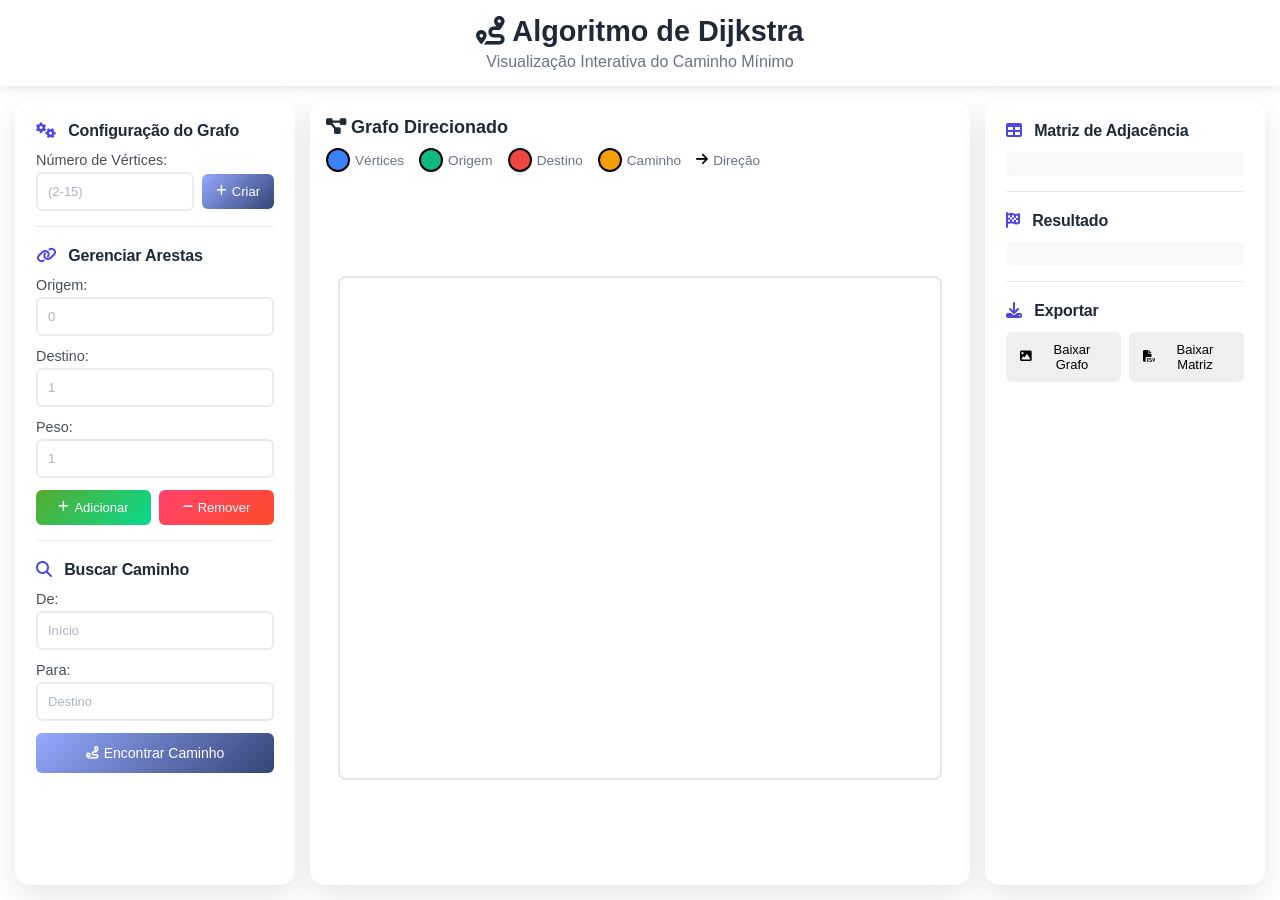
==== templates/index.html @ 7eb48c1a "refactor -- Modelagem do Layout" ====
<!DOCTYPE html>
<html lang="pt-BR">
<head>
    <meta charset="UTF-8">
    <meta name="viewport" content="width=device-width, initial-scale=1.0">
    <title>Algoritmo de Dijkstra - Visualização Interativa</title>
    <link rel="stylesheet" href="../static/styles.css">
    <link rel="stylesheet" href="https://cdnjs.cloudflare.com/ajax/libs/font-awesome/6.4.0/css/all.min.css">

</head>
<body>
    <div class="container">
        <!-- Header -->
        <header class="header">
            <h1><i class="fas fa-route"></i> Algoritmo de Dijkstra</h1>
            <p>Visualização Interativa do Caminho Mínimo</p>
        </header>

        <main class="main-content">
            <!-- Painel de Controle -->
            <aside class="control-panel">
                
                <!-- Configurações do Grafo -->
                <section class="panel-section">
                    <h3><i class="fas fa-cogs"></i> Configuração do Grafo</h3>
                    <div class="input-group">
                        <label for="vertices">Número de Vértices:</label>
                        <div class="input-row">
                            <input type="number" id="vertices" min="2" max="25" placeholder="(2-15)">
                            <button id="createGraph" class="btn btn-primary">
                                <i class="fas fa-plus"></i> Criar
                            </button>
                        </div>
                    </div>
                </section>

                <!-- Controle das Arestas -->
                <section class="panel-section">
                    <h3><i class="fas fa-link"></i> Gerenciar Arestas</h3>
                    <div class="input-group">
                        <label for="origem">Origem:</label>
                        <input type="number" id="origem" min="0" placeholder="0">
                    </div>
                    <div class="input-group">
                        <label for="destino">Destino:</label>
                        <input type="number" id="destino" min="0" placeholder="1">
                    </div>
                    <div class="input-group">
                        <label for="peso">Peso:</label>
                        <input type="number" id="peso" min="1" placeholder="1">
                    </div>
                    <div class="button-group">
                        <button id="addEdge" class="btn btn-success">
                            <i class="fas fa-plus"></i> Adicionar
                        </button>
                        <button id="removeEdge" class="btn btn-danger">
                            <i class="fas fa-minus"></i> Remover
                        </button>
                    </div>
                </section>

                <!-- Buscar Caminho -->
                <section class="panel-section">
                    <h3><i class="fas fa-search"></i> Buscar Caminho</h3>
                    <div class="input-group">
                        <label for="origemBusca">De:</label>
                        <input type="number" id="origemBusca" min="0" placeholder="Início">
                    </div>
                    <div class="input-group">
                        <label for="destinoBusca">Para:</label>
                        <input type="number" id="destinoBusca" min="0" placeholder="Destino">
                    </div>
                    <button id="findPath" class="btn btn-primary btn-large">
                        <i class="fas fa-route"></i> Encontrar Caminho
                    </button>
                </section>
            </aside>


            <!-- Visualização do Grafo -->
            <section class="visualization-area">
                <div class="viz-header">
                    <h3><i class="fas fa-project-diagram"></i> Grafo Direcionado</h3>
                    <div class="legend">
                        <span class="legend-item">
                            <span class="legend-color vertex-normal"></span> Vértices
                        </span>
                        <span class="legend-item">
                            <span class="legend-color vertex-origin"></span> Origem
                        </span>
                        <span class="legend-item">
                            <span class="legend-color vertex-destination"></span> Destino
                        </span>
                        <span class="legend-item">
                            <span class="legend-color edge-path"></span> Caminho
                        </span>
                        <span class="legend-item">
                            <i class="fas fa-arrow-right legend-arrow"></i> Direção
                        </span>
                    </div>
                </div>
                <div class="canvas-container">
                    <canvas id="graphCanvas" width="600" height="500"></canvas>
                </div>
            </section>


            <!-- Painel dos Resultados -->
            <aside class="results-panel">
                <!-- Desenho da Matriz -->
                <section class="panel-section">
                    <h3><i class="fas fa-table"></i> Matriz de Adjacência</h3>
                    <div id="adjacencyMatrix" class="matrix-container"></div>
                </section>

                <!-- Resultado -->
                <section class="panel-section">
                    <h3><i class="fas fa-flag-checkered"></i> Resultado</h3>
                    <div id="results" class="results-container"></div>
                </section>

                <!-- Baixar Grafo ou Matriz -->
                <section class="panel-section">
                    <h3><i class="fas fa-download"></i> Exportar</h3>
                    <div class="button-group">
                        <button id="downloadGraph" class="btn btn-secondary">
                            <i class="fas fa-image"></i> Baixar Grafo
                        </button>
                        <button id="downloadMatrix" class="btn btn-secondary">
                            <i class="fas fa-file-csv"></i> Baixar Matriz
                        </button>
                    </div>
                </section>
            </aside>
        </main>
    </div>
</body>
</html>
---- static/styles.css ----
* {
    margin: 0;
    padding: 0;
    box-sizing: border-box;
    font-family: Arial, sans-serif;
}

/* Layout principal fixo na tela */
body, html {
    height: 100vh;
    overflow: hidden;
}

.container {
    height: 100vh;
    display: flex;
    flex-direction: column;
}

.header {
    text-align: center;
    padding: 15px;
    background: rgba(255, 255, 255, 0.95);
    box-shadow: 0 2px 10px rgba(0, 0, 0, 0.1);
    flex-shrink: 0;
}

.header h1 {
    font-size: 1.8rem;
    margin-bottom: 5px;
    color: #1f2937;
}

.header p {
    font-size: 1rem;
    color: #6b7280;
}

.main-content {
    display: flex;
    flex: 1;
    padding: 15px;
    gap: 15px;
    min-height: 0;
}

/* Layout dos painéis com larguras fixas */
.control-panel {
    width: 280px;
    background: rgba(255, 255, 255, 0.95);
    border-radius: 15px;
    padding: 20px;
    box-shadow: 0 10px 30px rgba(0, 0, 0, 0.1);
    border: 1px solid rgba(255, 255, 255, 0.2);
    flex-shrink: 0;
    overflow-y: auto;
    max-height: 100%;
}

.results-panel {
    width: 280px;
    background: rgba(255, 255, 255, 0.95);
    border-radius: 15px;
    padding: 20px;
    box-shadow: 0 10px 30px rgba(0, 0, 0, 0.1);
    border: 1px solid rgba(255, 255, 255, 0.2);
    flex-shrink: 0;
    display: flex;
    flex-direction: column;
    overflow-y: auto;
    max-height: 100%;
}

/* Área de visualização responsiva */
.visualization-area {
    flex: 1;
    background: rgba(255, 255, 255, 0.95);
    border-radius: 15px;
    padding: 15px;
    box-shadow: 0 10px 30px rgba(0, 0, 0, 0.1);
    border: 1px solid rgba(255, 255, 255, 0.2);
    display: flex;
    flex-direction: column;
    min-width: 0;
    min-height: 0;
}

.viz-header {
    margin-bottom: 15px;
    flex-shrink: 0;
}

.viz-header h3 {
    color: #1f2937;
    font-size: 1.125rem;
    margin-bottom: 10px;
}

.legend {
    display: flex;
    flex-wrap: wrap;
    gap: 15px;
    font-size: 0.85rem;
}

.legend-item {
    display: flex;
    align-items: center;
    gap: 5px;
    color: #6b7280;
}

.legend-color {
    width: 24px;
    height: 24px;
    border-radius: 50%;
    display: inline-block;
    border: 2px solid #000000;
}

.vertex-normal { background-color: #3b82f6;}
.vertex-origin { background-color: #10b981; }
.vertex-destination { background-color: #ef4444; }
.edge-path { background-color: #f59e0b; }

.legend-arrow {
    color: #000000;
}

.canvas-container {
    flex: 1;
    display: flex;
    justify-content: center;
    align-items: center;
    min-height: 0;
}

#graphCanvas {
    max-width: 100%;
    max-height: 100%;
    border: 2px solid #e5e7eb;
    border-radius: 8px;
    background: white;
}

/* Painéis de seção compactos */
.panel-section {
    margin-bottom: 20px;
    padding-bottom: 15px;
    border-bottom: 1px solid rgba(229, 231, 235, 0.8);
}

.panel-section:last-child {
    border-bottom: none;
    margin-bottom: 0;
}

.panel-section h3 {
    color: #1f2937;
    margin-bottom: 12px;
    font-size: 1rem;
    font-weight: 700;
    letter-spacing: -0.01em;
}

.panel-section h3 i {
    margin-right: 8px;
    color: #4f46e5;
    font-size: 1em;
}

.input-group {
    margin-bottom: 12px;
}

.input-group:last-child {
    margin-bottom: 0;
}

.input-group label {
    display: block;
    margin-bottom: 4px;
    font-weight: 500;
    color: #495057;
    font-size: 0.9rem;
}

.input-row {
    display: flex;
    gap: 8px;
    align-items: center;
}

.panel-section input {
    width: 100%;
    padding: 10px;
    border: 2px solid #e9ecef;
    border-radius: 6px;
    font-size: 13px;
    transition: all 0.3s ease;
    background: white;
}

.panel-section input:focus {
    outline: none;
    border-color: #667eea;
    box-shadow: 0 0 0 3px rgba(102, 126, 234, 0.1);
}

.panel-section input::placeholder {
    color: #adb5bd;
}

.button-group {
    display: flex;
    gap: 8px;
    margin-top: 12px;
}

.btn {
    padding: 10px 14px;
    border: none;
    border-radius: 6px;
    cursor: pointer;
    font-size: 13px;
    font-weight: 500;
    display: flex;
    align-items: center;
    gap: 5px;
    transition: all 0.3s ease;
    text-decoration: none;
    flex: 1;
    justify-content: center;
}

.btn i {
    font-size: 0.9em;
}

.btn-primary {
    width: 100%;
    background: linear-gradient(135deg, #95a9ff 0%, #13265fdb 100%);
    color: white;
}

.btn-primary:hover {
    transform: translateY(-1px);
    box-shadow: 0 4px 12px rgba(102, 126, 234, 0.3);
}

.btn-success {
    background: linear-gradient(135deg, #56ab2f 0%, #08d98d 100%);
    color: white;
}

.btn-success:hover {
    transform: translateY(-1px);
    box-shadow: 0 4px 12px rgba(86, 171, 47, 0.3);
}

.btn-danger {
    background: linear-gradient(135deg, #ff416c 0%, #ff4b2b 100%);
    color: white;
}

.btn-danger:hover {
    transform: translateY(-1px);
    box-shadow: 0 4px 12px rgba(255, 65, 108, 0.3);
}

.btn-large {
    padding: 12px 16px;
    font-size: 14px;
    width: 100%;
}

/* Containers de resultado */
.matrix-container,
.results-container {
    background: #f8f9fa;
    border-radius: 6px;
    padding: 12px;
    font-size: 0.85rem;
    max-height: 200px;
    overflow-y: auto;
}

/* Media queries para responsividade */
@media (max-width: 1200px) {
    .control-panel,
    .results-panel {
        width: 250px;
    }

    .main-content {
        gap: 10px;
        padding: 10px;
    }
}

@media (max-width: 992px) {
    .main-content {
        flex-direction: column;
        overflow-y: auto;
    }

    .control-panel,
    .results-panel,
    .visualization-area {
        width: 100%;
        flex-shrink: 0;
    }

    body, html {
        overflow-y: auto;
    }

    .container {
        min-height: 100vh;
        height: auto;
    }
}
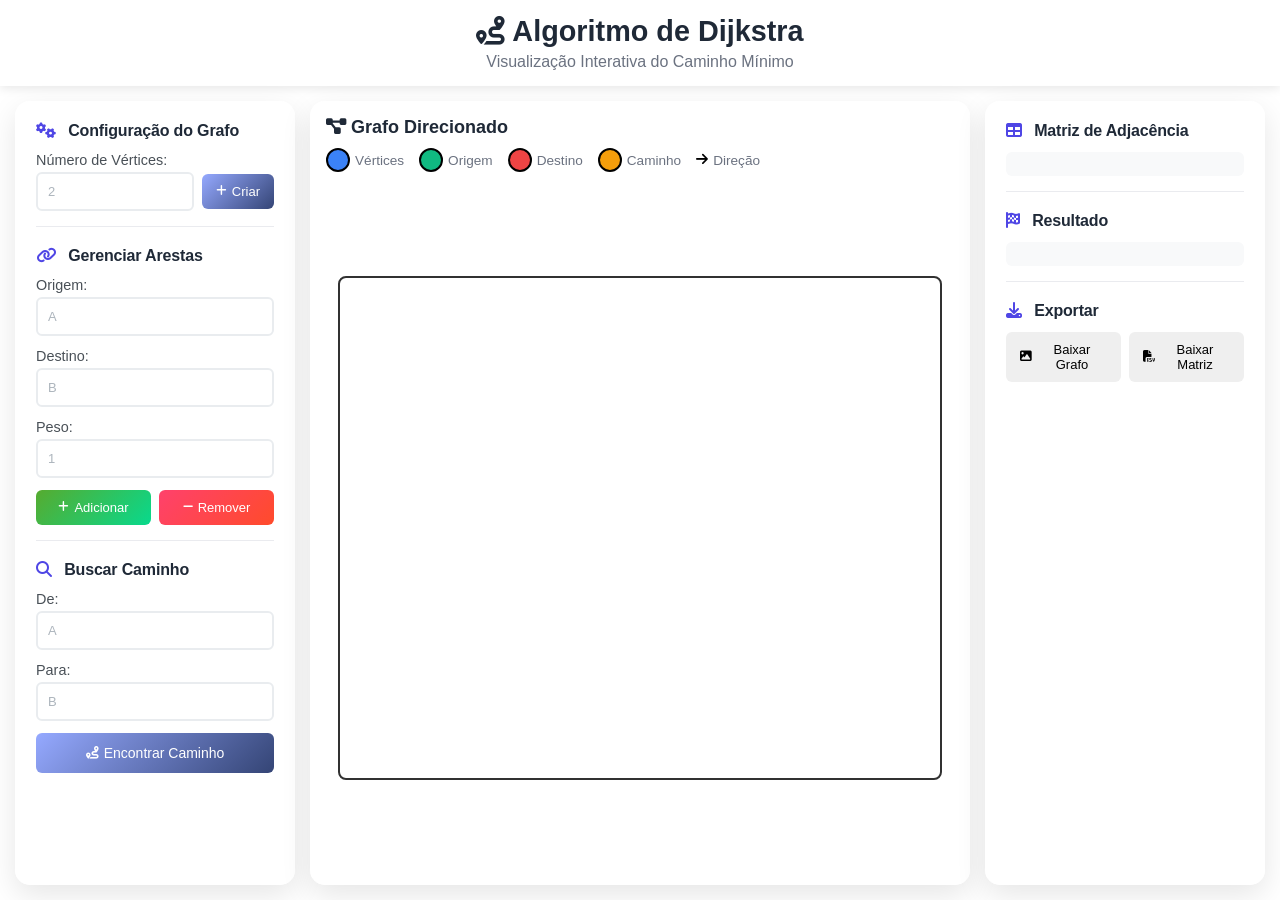
==== commit 0935567c: "refactor -- arquivos nos locais corretos" ====
--- a/templates/index.html
+++ b/templates/index.html
@@ -6,7 +6,6 @@
     <title>Algoritmo de Dijkstra - Visualização Interativa</title>
     <link rel="stylesheet" href="../static/styles.css">
     <link rel="stylesheet" href="https://cdnjs.cloudflare.com/ajax/libs/font-awesome/6.4.0/css/all.min.css">
-
 </head>
 <body>
     <div class="container">
@@ -26,7 +25,7 @@
                     <div class="input-group">
                         <label for="vertices">Número de Vértices:</label>
                         <div class="input-row">
-                            <input type="number" id="vertices" min="2" max="25" placeholder="(2-15)">
+                            <input type="number" id="vertices" min="2" max="26" placeholder="2">
                             <button id="createGraph" class="btn btn-primary">
                                 <i class="fas fa-plus"></i> Criar
                             </button>
@@ -39,11 +38,11 @@
                     <h3><i class="fas fa-link"></i> Gerenciar Arestas</h3>
                     <div class="input-group">
                         <label for="origem">Origem:</label>
-                        <input type="number" id="origem" min="0" placeholder="0">
+                        <input type="text" id="origem" maxlength="1" placeholder="A">
                     </div>
                     <div class="input-group">
                         <label for="destino">Destino:</label>
-                        <input type="number" id="destino" min="0" placeholder="1">
+                        <input type="text" id="destino" maxlength="1" placeholder="B">
                     </div>
                     <div class="input-group">
                         <label for="peso">Peso:</label>
@@ -64,18 +63,17 @@
                     <h3><i class="fas fa-search"></i> Buscar Caminho</h3>
                     <div class="input-group">
                         <label for="origemBusca">De:</label>
-                        <input type="number" id="origemBusca" min="0" placeholder="Início">
+                        <input type="text" id="origemBusca" maxlength="1" placeholder="A">
                     </div>
                     <div class="input-group">
                         <label for="destinoBusca">Para:</label>
-                        <input type="number" id="destinoBusca" min="0" placeholder="Destino">
+                        <input type="text" id="destinoBusca" maxlength="1" placeholder="B">
                     </div>
                     <button id="findPath" class="btn btn-primary btn-large">
                         <i class="fas fa-route"></i> Encontrar Caminho
                     </button>
                 </section>
             </aside>
-
 
             <!-- Visualização do Grafo -->
             <section class="visualization-area">
@@ -103,7 +101,6 @@
                     <canvas id="graphCanvas" width="600" height="500"></canvas>
                 </div>
             </section>
-
 
             <!-- Painel dos Resultados -->
             <aside class="results-panel">
@@ -134,5 +131,8 @@
             </aside>
         </main>
     </div>
+
+    <!-- script -->
+    <script src="../static/script.js"></script>
 </body>
-</html>+</html>
--- a/static/styles.css
+++ b/static/styles.css
@@ -138,7 +138,7 @@
 #graphCanvas {
     max-width: 100%;
     max-height: 100%;
-    border: 2px solid #e5e7eb;
+    border: 2px solid #313131;
     border-radius: 8px;
     background: white;
 }
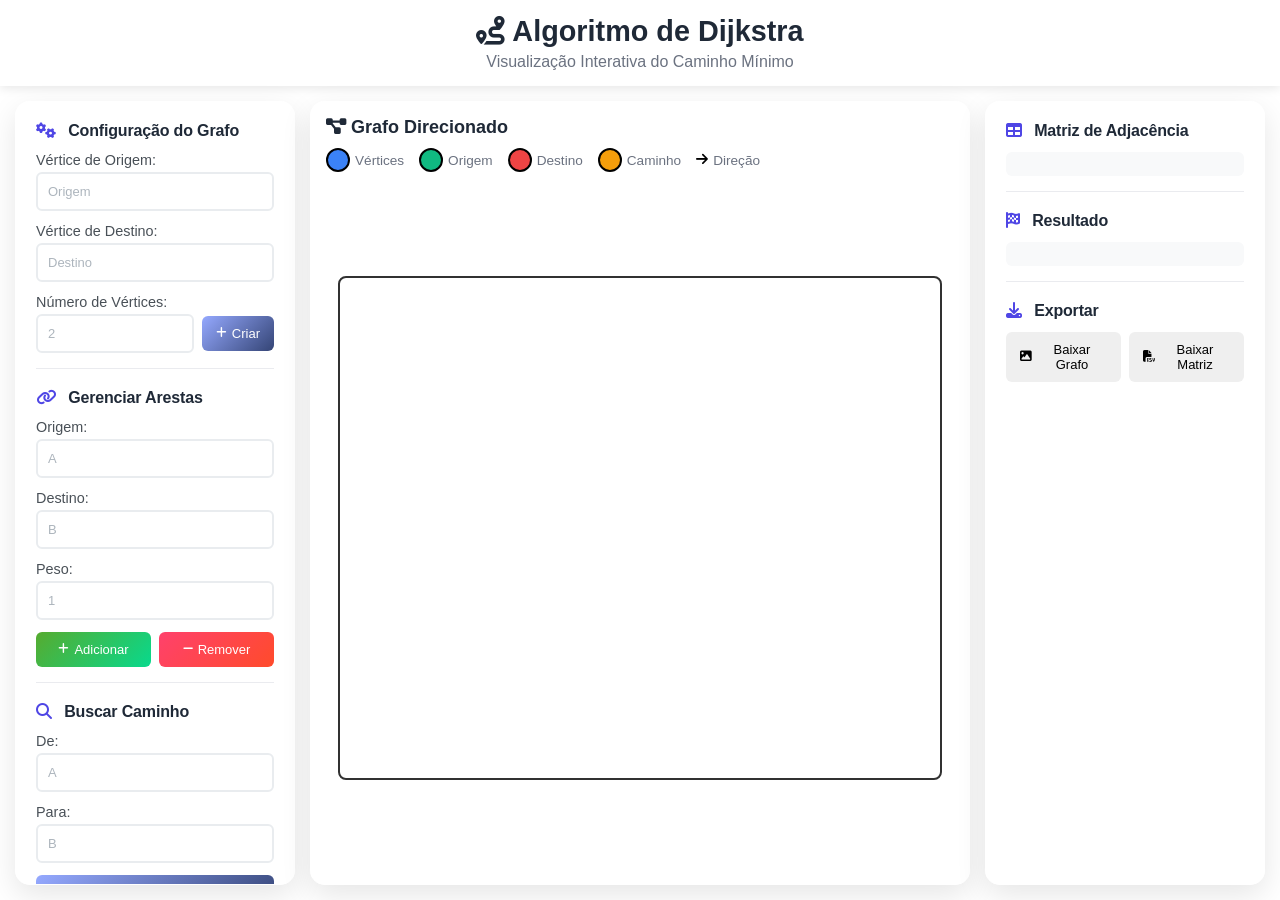
==== commit 9cd85a4c: "mensagem" ====
--- a/templates/index.html
+++ b/templates/index.html
@@ -23,6 +23,18 @@
                 <section class="panel-section">
                     <h3><i class="fas fa-cogs"></i> Configuração do Grafo</h3>
                     <div class="input-group">
+                        <!-- Trecho A -->
+                    <div class="input-group">
+                         <label for="origem">Vértice de Origem:</label>
+                             <input type="number" id="origem" min="1" placeholder="Origem">
+                    </div>
+
+                        <!-- Trecho B -->
+                    <div class="input-group">
+                          <label for="destino">Vértice de Destino:</label>
+                              <input type="number" id="destino" min="1" placeholder="Destino">
+                    </div>
+
                         <label for="vertices">Número de Vértices:</label>
                         <div class="input-row">
                             <input type="number" id="vertices" min="2" max="26" placeholder="2">
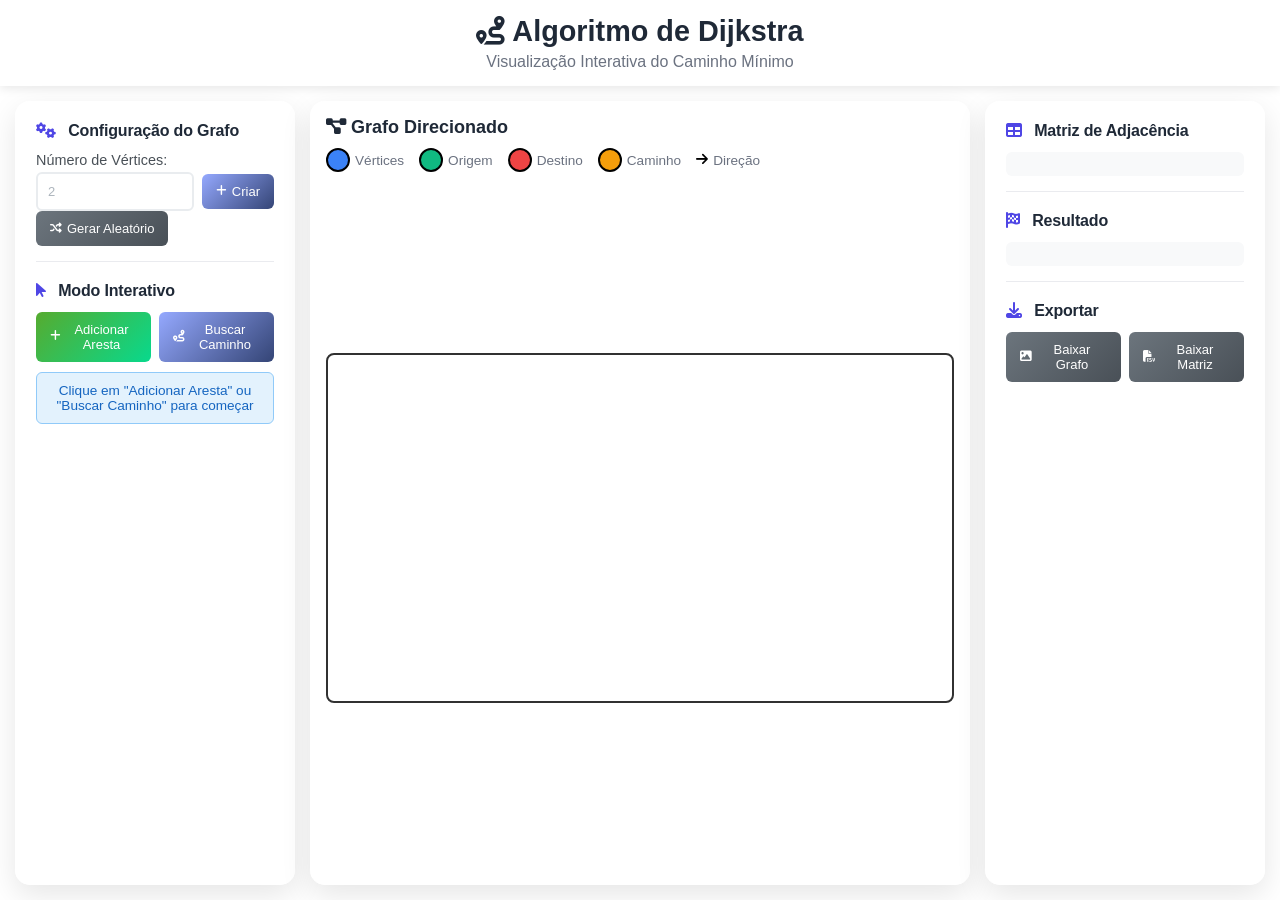
==== commit b4493eac: "feature -- Implementação do Backend" ====
--- a/templates/index.html
+++ b/templates/index.html
@@ -18,23 +18,11 @@
         <main class="main-content">
             <!-- Painel de Controle -->
             <aside class="control-panel">
-                
+
                 <!-- Configurações do Grafo -->
                 <section class="panel-section">
                     <h3><i class="fas fa-cogs"></i> Configuração do Grafo</h3>
                     <div class="input-group">
-                        <!-- Trecho A -->
-                    <div class="input-group">
-                         <label for="origem">Vértice de Origem:</label>
-                             <input type="number" id="origem" min="1" placeholder="Origem">
-                    </div>
-
-                        <!-- Trecho B -->
-                    <div class="input-group">
-                          <label for="destino">Vértice de Destino:</label>
-                              <input type="number" id="destino" min="1" placeholder="Destino">
-                    </div>
-
                         <label for="vertices">Número de Vértices:</label>
                         <div class="input-row">
                             <input type="number" id="vertices" min="2" max="26" placeholder="2">
@@ -42,48 +30,27 @@
                                 <i class="fas fa-plus"></i> Criar
                             </button>
                         </div>
+                    <!-- Botão para gerar um grafo aleatório -->
+                    <button id="generateRandomGraph" class="btn btn-secondary">
+                        <i class="fas fa-random"></i> Gerar Aleatório
+                    </button>
                     </div>
                 </section>
 
-                <!-- Controle das Arestas -->
+                <!-- Modos Interativos -->
                 <section class="panel-section">
-                    <h3><i class="fas fa-link"></i> Gerenciar Arestas</h3>
-                    <div class="input-group">
-                        <label for="origem">Origem:</label>
-                        <input type="text" id="origem" maxlength="1" placeholder="A">
-                    </div>
-                    <div class="input-group">
-                        <label for="destino">Destino:</label>
-                        <input type="text" id="destino" maxlength="1" placeholder="B">
-                    </div>
-                    <div class="input-group">
-                        <label for="peso">Peso:</label>
-                        <input type="number" id="peso" min="1" placeholder="1">
-                    </div>
+                    <h3><i class="fas fa-mouse-pointer"></i> Modo Interativo</h3>
                     <div class="button-group">
-                        <button id="addEdge" class="btn btn-success">
-                            <i class="fas fa-plus"></i> Adicionar
+                        <button id="toggleAddEdgeMode" class="btn btn-success">
+                            <i class="fas fa-plus"></i> Adicionar Aresta
                         </button>
-                        <button id="removeEdge" class="btn btn-danger">
-                            <i class="fas fa-minus"></i> Remover
+                        <button id="toggleFindPathMode" class="btn btn-primary">
+                            <i class="fas fa-route"></i> Buscar Caminho
                         </button>
                     </div>
-                </section>
-
-                <!-- Buscar Caminho -->
-                <section class="panel-section">
-                    <h3><i class="fas fa-search"></i> Buscar Caminho</h3>
-                    <div class="input-group">
-                        <label for="origemBusca">De:</label>
-                        <input type="text" id="origemBusca" maxlength="1" placeholder="A">
+                    <div id="modeStatus" class="mode-status">
+                        Clique em "Adicionar Aresta" ou "Buscar Caminho" para começar
                     </div>
-                    <div class="input-group">
-                        <label for="destinoBusca">Para:</label>
-                        <input type="text" id="destinoBusca" maxlength="1" placeholder="B">
-                    </div>
-                    <button id="findPath" class="btn btn-primary btn-large">
-                        <i class="fas fa-route"></i> Encontrar Caminho
-                    </button>
                 </section>
             </aside>
 
@@ -110,7 +77,7 @@
                     </div>
                 </div>
                 <div class="canvas-container">
-                    <canvas id="graphCanvas" width="600" height="500"></canvas>
+                    <canvas id="graphCanvas" width="900" height="500"></canvas>
                 </div>
             </section>
 
--- a/static/styles.css
+++ b/static/styles.css
@@ -268,10 +268,52 @@
     box-shadow: 0 4px 12px rgba(255, 65, 108, 0.3);
 }
 
+.btn-secondary {
+    background: linear-gradient(135deg, #6c757d 0%, #495057 100%);
+    color: white;
+}
+
+.btn-secondary:hover {
+    transform: translateY(-1px);
+    box-shadow: 0 4px 12px rgba(108, 117, 125, 0.3);
+}
+
 .btn-large {
     padding: 12px 16px;
     font-size: 14px;
     width: 100%;
+}
+
+.btn.active {
+    transform: scale(0.95);
+    box-shadow: inset 0 2px 4px rgba(0, 0, 0, 0.2);
+}
+
+.mode-status {
+    background: #e3f2fd;
+    border: 1px solid #90caf9;
+    border-radius: 6px;
+    padding: 10px;
+    margin-top: 10px;
+    font-size: 0.85rem;
+    color: #1565c0;
+    text-align: center;
+    transition: all 0.3s ease;
+}
+
+.mode-status.active {
+    background: #fff3e0;
+    border-color: #ffb74d;
+    color: #e65100;
+}
+
+.vertex-hover {
+    cursor: pointer;
+    opacity: 0.8;
+}
+
+.vertex-selected {
+    box-shadow: 0 0 10px rgba(255, 193, 7, 0.8);
 }
 
 /* Containers de resultado */
@@ -285,6 +327,88 @@
     overflow-y: auto;
 }
 
+.result-item {
+    background: white;
+    border-radius: 6px;
+    padding: 12px;
+    box-shadow: 0 2px 4px rgba(0, 0, 0, 0.1);
+}
+
+.result-item p {
+    margin-bottom: 8px;
+}
+
+.result-item p:last-child {
+    margin-bottom: 0;
+}
+
+.vertex-label {
+    background: #3b82f6;
+    color: white;
+    padding: 2px 6px;
+    border-radius: 4px;
+    font-weight: bold;
+    font-size: 0.9em;
+}
+
+.distance-value {
+    background: #10b981;
+    color: white;
+    padding: 2px 8px;
+    border-radius: 4px;
+    font-weight: bold;
+}
+
+.path-display {
+    background: #fef3c7;
+    border: 1px solid #fbbf24;
+    border-radius: 4px;
+    padding: 8px;
+    margin: 4px 0;
+    font-family: monospace;
+    font-weight: bold;
+    color: #92400e;
+    text-align: center;
+}
+
+/* Estilos para a matriz de adjacência */
+.matrix-container table {
+    width: 100%;
+    border-collapse: collapse;
+    font-size: 0.8rem;
+}
+
+.matrix-container th,
+.matrix-container td {
+    padding: 4px 6px;
+    text-align: center;
+    border: 1px solid #dee2e6;
+}
+
+.matrix-container th {
+    background-color: #e9ecef;
+    font-weight: bold;
+}
+
+.matrix-container td {
+    background-color: white;
+}
+
+.matrix-container td:not(:first-child) {
+    font-family: monospace;
+}
+
+.matrix-container .cell-edge {
+    background-color: #dbeafe !important;
+    color: #1d4ed8;
+    font-weight: bold;
+}
+
+.matrix-container .cell-empty {
+    background-color: #f9fafb !important;
+    color: #9ca3af;
+}
+
 /* Media queries para responsividade */
 @media (max-width: 1200px) {
     .control-panel,
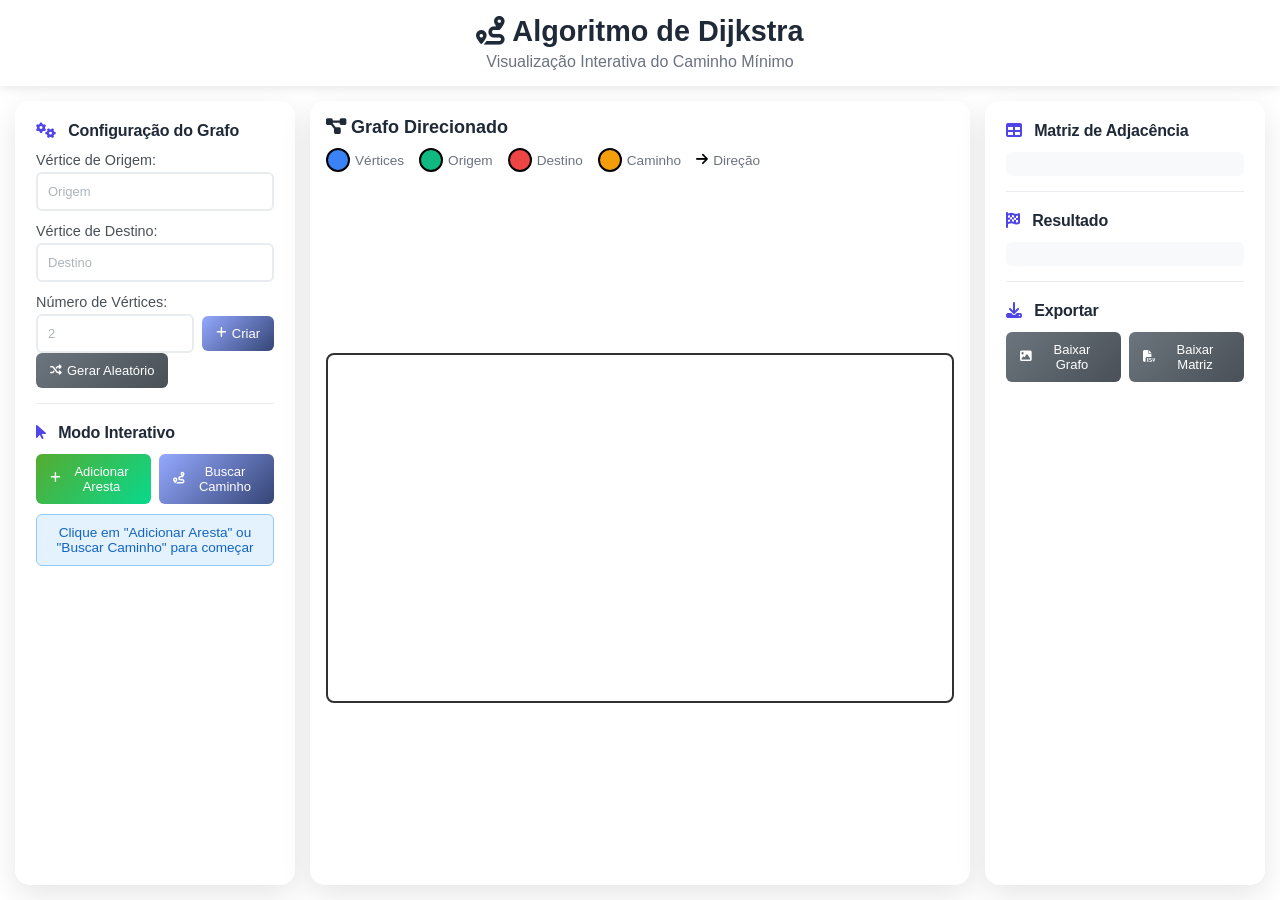
==== commit edb49011: "Merge branch 'master' into homolog" ====
--- a/templates/index.html
+++ b/templates/index.html
@@ -23,6 +23,18 @@
                 <section class="panel-section">
                     <h3><i class="fas fa-cogs"></i> Configuração do Grafo</h3>
                     <div class="input-group">
+                        <!-- Trecho A -->
+                    <div class="input-group">
+                         <label for="origem">Vértice de Origem:</label>
+                             <input type="number" id="origem" min="1" placeholder="Origem">
+                    </div>
+
+                        <!-- Trecho B -->
+                    <div class="input-group">
+                          <label for="destino">Vértice de Destino:</label>
+                              <input type="number" id="destino" min="1" placeholder="Destino">
+                    </div>
+
                         <label for="vertices">Número de Vértices:</label>
                         <div class="input-row">
                             <input type="number" id="vertices" min="2" max="26" placeholder="2">
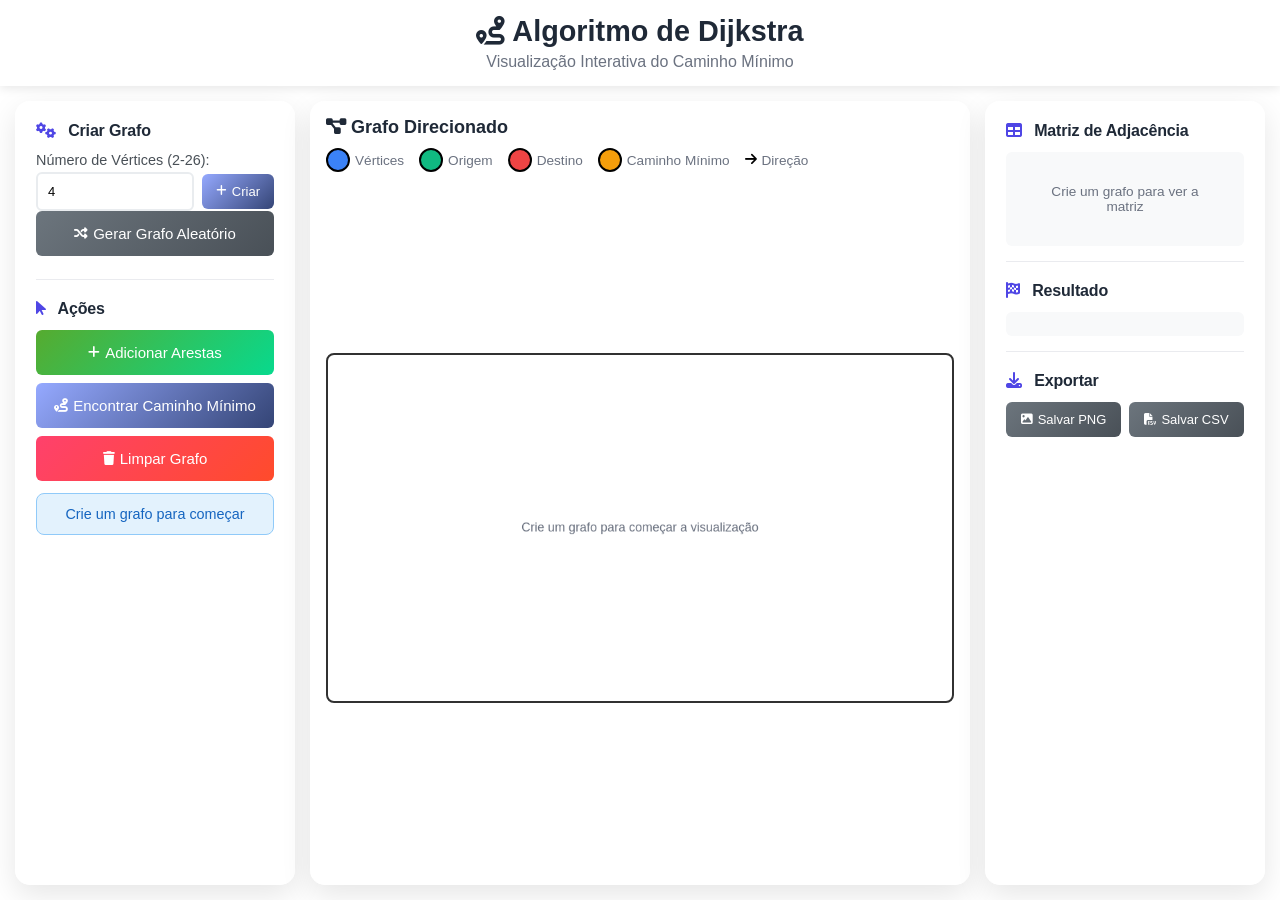
==== commit 55540c03: "feature -- Algoritmo Completo" ====
--- a/templates/index.html
+++ b/templates/index.html
@@ -18,50 +18,41 @@
         <main class="main-content">
             <!-- Painel de Controle -->
             <aside class="control-panel">
-
                 <!-- Configurações do Grafo -->
                 <section class="panel-section">
-                    <h3><i class="fas fa-cogs"></i> Configuração do Grafo</h3>
+                    <h3><i class="fas fa-cogs"></i> Criar Grafo</h3>
                     <div class="input-group">
-                        <!-- Trecho A -->
-                    <div class="input-group">
-                         <label for="origem">Vértice de Origem:</label>
-                             <input type="number" id="origem" min="1" placeholder="Origem">
-                    </div>
-
-                        <!-- Trecho B -->
-                    <div class="input-group">
-                          <label for="destino">Vértice de Destino:</label>
-                              <input type="number" id="destino" min="1" placeholder="Destino">
-                    </div>
-
-                        <label for="vertices">Número de Vértices:</label>
+                        <label for="vertices">Número de Vértices (2-26):</label>
                         <div class="input-row">
-                            <input type="number" id="vertices" min="2" max="26" placeholder="2">
+                            <input type="number" id="vertices" min="2" max="26" value="4">
                             <button id="createGraph" class="btn btn-primary">
                                 <i class="fas fa-plus"></i> Criar
                             </button>
                         </div>
-                    <!-- Botão para gerar um grafo aleatório -->
-                    <button id="generateRandomGraph" class="btn btn-secondary">
-                        <i class="fas fa-random"></i> Gerar Aleatório
-                    </button>
+                        <button id="generateRandomGraph" class="btn btn-secondary btn-large">
+                            <i class="fas fa-random"></i> Gerar Grafo Aleatório
+                        </button>
                     </div>
                 </section>
 
-                <!-- Modos Interativos -->
+                <!-- Ações Principais -->
                 <section class="panel-section">
-                    <h3><i class="fas fa-mouse-pointer"></i> Modo Interativo</h3>
-                    <div class="button-group">
-                        <button id="toggleAddEdgeMode" class="btn btn-success">
-                            <i class="fas fa-plus"></i> Adicionar Aresta
-                        </button>
-                        <button id="toggleFindPathMode" class="btn btn-primary">
-                            <i class="fas fa-route"></i> Buscar Caminho
-                        </button>
-                    </div>
+                    <h3><i class="fas fa-mouse-pointer"></i> Ações</h3>
+
+                    <button id="addEdgeMode" class="btn btn-success btn-large">
+                        <i class="fas fa-plus"></i> Adicionar Arestas
+                    </button>
+
+                    <button id="findPathMode" class="btn btn-primary btn-large">
+                        <i class="fas fa-route"></i> Encontrar Caminho Mínimo
+                    </button>
+
+                    <button id="resetGraph" class="btn btn-danger btn-large">
+                        <i class="fas fa-trash"></i> Limpar Grafo
+                    </button>
+
                     <div id="modeStatus" class="mode-status">
-                        Clique em "Adicionar Aresta" ou "Buscar Caminho" para começar
+                        Crie um grafo para começar
                     </div>
                 </section>
             </aside>
@@ -81,7 +72,7 @@
                             <span class="legend-color vertex-destination"></span> Destino
                         </span>
                         <span class="legend-item">
-                            <span class="legend-color edge-path"></span> Caminho
+                            <span class="legend-color edge-path"></span> Caminho Mínimo
                         </span>
                         <span class="legend-item">
                             <i class="fas fa-arrow-right legend-arrow"></i> Direção
@@ -95,27 +86,27 @@
 
             <!-- Painel dos Resultados -->
             <aside class="results-panel">
-                <!-- Desenho da Matriz -->
+                <!-- Matriz de Adjacência -->
                 <section class="panel-section">
                     <h3><i class="fas fa-table"></i> Matriz de Adjacência</h3>
                     <div id="adjacencyMatrix" class="matrix-container"></div>
                 </section>
 
-                <!-- Resultado -->
+                <!-- Resultado do Dijkstra -->
                 <section class="panel-section">
                     <h3><i class="fas fa-flag-checkered"></i> Resultado</h3>
                     <div id="results" class="results-container"></div>
                 </section>
 
-                <!-- Baixar Grafo ou Matriz -->
+                <!-- Exportar -->
                 <section class="panel-section">
                     <h3><i class="fas fa-download"></i> Exportar</h3>
                     <div class="button-group">
                         <button id="downloadGraph" class="btn btn-secondary">
-                            <i class="fas fa-image"></i> Baixar Grafo
+                            <i class="fas fa-image"></i> Salvar PNG
                         </button>
                         <button id="downloadMatrix" class="btn btn-secondary">
-                            <i class="fas fa-file-csv"></i> Baixar Matriz
+                            <i class="fas fa-file-csv"></i> Salvar CSV
                         </button>
                     </div>
                 </section>
@@ -123,7 +114,6 @@
         </main>
     </div>
 
-    <!-- script -->
     <script src="../static/script.js"></script>
 </body>
 </html>
--- a/static/styles.css
+++ b/static/styles.css
@@ -279,32 +279,41 @@
 }
 
 .btn-large {
-    padding: 12px 16px;
-    font-size: 14px;
+    padding: 14px 18px;
+    font-size: 15px;
     width: 100%;
+    margin-bottom: 8px;
 }
 
 .btn.active {
-    transform: scale(0.95);
-    box-shadow: inset 0 2px 4px rgba(0, 0, 0, 0.2);
+    transform: scale(0.98);
+    box-shadow: inset 0 3px 6px rgba(0, 0, 0, 0.2);
+    border: 2px solid #fbbf24;
 }
 
 .mode-status {
     background: #e3f2fd;
     border: 1px solid #90caf9;
-    border-radius: 6px;
-    padding: 10px;
-    margin-top: 10px;
-    font-size: 0.85rem;
+    border-radius: 8px;
+    padding: 12px;
+    margin-top: 12px;
+    font-size: 0.9rem;
     color: #1565c0;
     text-align: center;
     transition: all 0.3s ease;
+    font-weight: 500;
 }
 
 .mode-status.active {
     background: #fff3e0;
     border-color: #ffb74d;
     color: #e65100;
+    animation: pulse 2s infinite;
+}
+
+@keyframes pulse {
+    0%, 100% { opacity: 1; }
+    50% { opacity: 0.8; }
 }
 
 .vertex-hover {
@@ -329,9 +338,10 @@
 
 .result-item {
     background: white;
-    border-radius: 6px;
-    padding: 12px;
-    box-shadow: 0 2px 4px rgba(0, 0, 0, 0.1);
+    border-radius: 8px;
+    padding: 16px;
+    box-shadow: 0 4px 6px rgba(0, 0, 0, 0.1);
+    border-left: 4px solid #10b981;
 }
 
 .result-item p {
@@ -345,30 +355,35 @@
 .vertex-label {
     background: #3b82f6;
     color: white;
-    padding: 2px 6px;
-    border-radius: 4px;
+    padding: 3px 8px;
+    border-radius: 6px;
     font-weight: bold;
-    font-size: 0.9em;
+    font-size: 0.95em;
+    display: inline-block;
 }
 
 .distance-value {
     background: #10b981;
     color: white;
-    padding: 2px 8px;
-    border-radius: 4px;
+    padding: 4px 12px;
+    border-radius: 6px;
     font-weight: bold;
+    font-size: 1.1em;
+    display: inline-block;
 }
 
 .path-display {
-    background: #fef3c7;
-    border: 1px solid #fbbf24;
-    border-radius: 4px;
-    padding: 8px;
-    margin: 4px 0;
-    font-family: monospace;
+    background: linear-gradient(135deg, #fef3c7 0%, #fde68a 100%);
+    border: 2px solid #fbbf24;
+    border-radius: 8px;
+    padding: 12px;
+    margin: 8px 0;
+    font-family: 'Courier New', monospace;
     font-weight: bold;
     color: #92400e;
     text-align: center;
+    font-size: 1.1em;
+    letter-spacing: 1px;
 }
 
 /* Estilos para a matriz de adjacência */
@@ -407,6 +422,7 @@
 .matrix-container .cell-empty {
     background-color: #f9fafb !important;
     color: #9ca3af;
+    font-style: italic;
 }
 
 /* Media queries para responsividade */
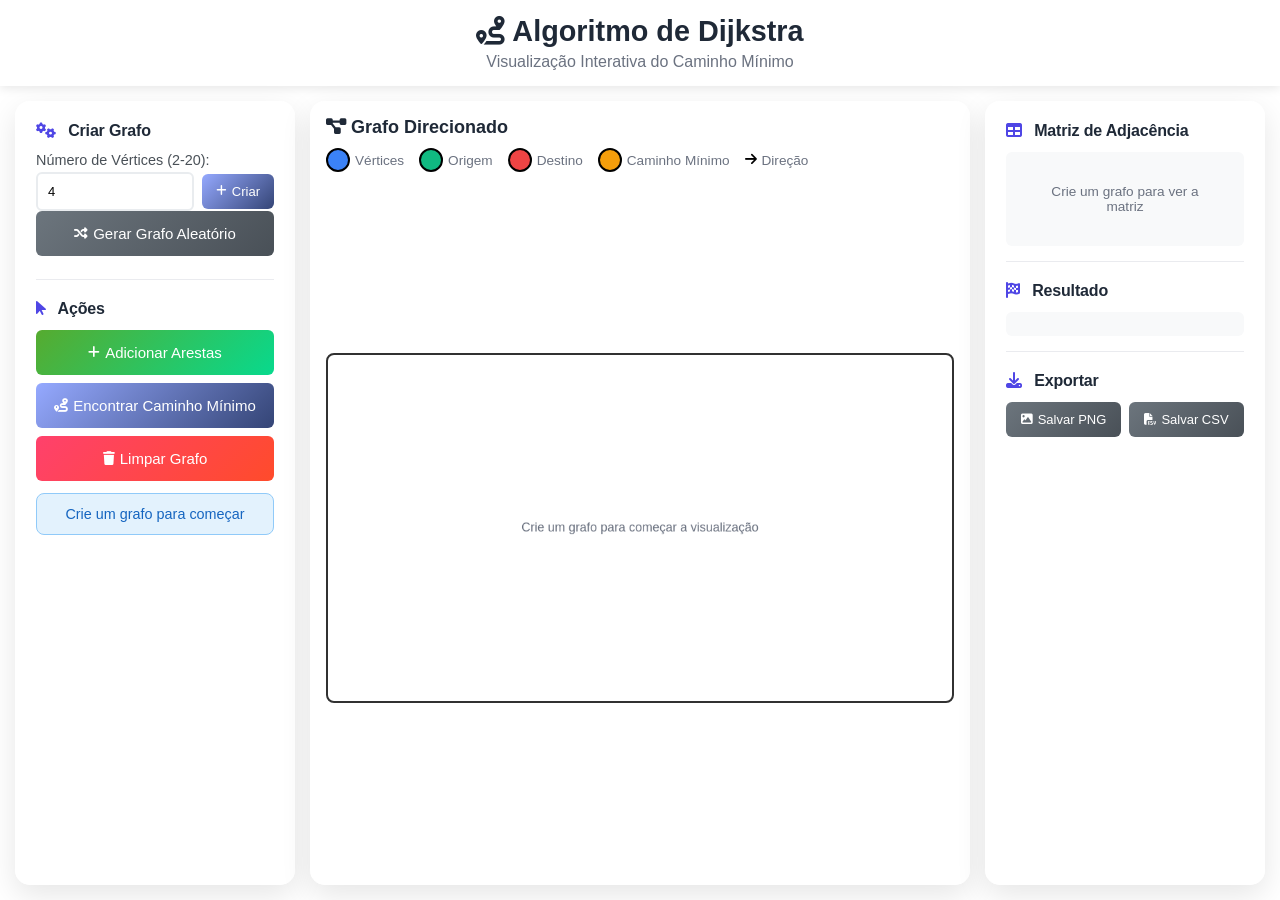
==== commit 4ac68435: "refactor / fix -- Refatoramento do código e correção de bugs na vértices" ====
--- a/templates/index.html
+++ b/templates/index.html
@@ -22,9 +22,9 @@
                 <section class="panel-section">
                     <h3><i class="fas fa-cogs"></i> Criar Grafo</h3>
                     <div class="input-group">
-                        <label for="vertices">Número de Vértices (2-26):</label>
+                        <label for="vertices">Número de Vértices (2-20):</label>
                         <div class="input-row">
-                            <input type="number" id="vertices" min="2" max="26" value="4">
+                            <input type="number" id="vertices" min="2" max="20" value="4">
                             <button id="createGraph" class="btn btn-primary">
                                 <i class="fas fa-plus"></i> Criar
                             </button>
--- a/static/styles.css
+++ b/static/styles.css
@@ -1,3 +1,10 @@
+/*
+ * Algoritmo de Dijkstra - Estilos da Aplicação
+ * Arquivo de estilos para visualização interativa do algoritmo de Dijkstra
+ * Desenvolvido para ser responsivo e acessível
+ */
+
+/* Reset CSS e configurações básicas */
 * {
     margin: 0;
     padding: 0;
@@ -333,7 +340,77 @@
     padding: 12px;
     font-size: 0.85rem;
     max-height: 200px;
-    overflow-y: auto;
+    overflow: auto;
+}
+
+/* Matriz com cabeçalhos fixos */
+.matrix-container {
+    position: relative;
+}
+
+.matrix-scroll-container {
+    max-height: 180px;
+    overflow: auto;
+    border: 1px solid #dee2e6;
+    border-radius: 4px;
+}
+
+.matrix-table {
+    width: 100%;
+    border-collapse: separate;
+    border-spacing: 0;
+    font-size: 0.8rem;
+    background: white;
+}
+
+.matrix-table thead th {
+    position: sticky;
+    top: 0;
+    background-color: #e9ecef;
+    font-weight: bold;
+    z-index: 10;
+    border: 1px solid #dee2e6;
+    padding: 6px 8px;
+    text-align: center;
+}
+
+.matrix-table tbody th {
+    position: sticky;
+    left: 0;
+    background-color: #e9ecef;
+    font-weight: bold;
+    z-index: 5;
+    border: 1px solid #dee2e6;
+    padding: 6px 8px;
+    text-align: center;
+}
+
+.matrix-table thead th:first-child {
+    position: sticky;
+    left: 0;
+    z-index: 15;
+    background-color: #e9ecef;
+}
+
+.matrix-table td {
+    padding: 6px 8px;
+    text-align: center;
+    border: 1px solid #dee2e6;
+    background-color: white;
+    font-family: monospace;
+    min-width: 30px;
+}
+
+.matrix-table .cell-edge {
+    background-color: #dbeafe !important;
+    color: #1d4ed8;
+    font-weight: bold;
+}
+
+.matrix-table .cell-empty {
+    background-color: #f9fafb !important;
+    color: #9ca3af;
+    font-style: italic;
 }
 
 .result-item {
@@ -386,46 +463,11 @@
     letter-spacing: 1px;
 }
 
-/* Estilos para a matriz de adjacência */
-.matrix-container table {
-    width: 100%;
-    border-collapse: collapse;
-    font-size: 0.8rem;
-}
-
-.matrix-container th,
-.matrix-container td {
-    padding: 4px 6px;
-    text-align: center;
-    border: 1px solid #dee2e6;
-}
-
-.matrix-container th {
-    background-color: #e9ecef;
-    font-weight: bold;
-}
-
-.matrix-container td {
-    background-color: white;
-}
-
-.matrix-container td:not(:first-child) {
-    font-family: monospace;
-}
-
-.matrix-container .cell-edge {
-    background-color: #dbeafe !important;
-    color: #1d4ed8;
-    font-weight: bold;
-}
-
-.matrix-container .cell-empty {
-    background-color: #f9fafb !important;
-    color: #9ca3af;
-    font-style: italic;
-}
-
-/* Media queries para responsividade */
+
+
+/* ===== RESPONSIVIDADE ===== */
+/* Media queries para diferentes tamanhos de tela */
+
 @media (max-width: 1200px) {
     .control-panel,
     .results-panel {
@@ -461,3 +503,21 @@
     }
 }
 
+@media (max-width: 768px) {
+    .header h1 {
+        font-size: 1.5rem;
+    }
+
+    .header p {
+        font-size: 0.9rem;
+    }
+
+    .legend {
+        justify-content: center;
+    }
+
+    .legend-item {
+        font-size: 0.8rem;
+    }
+}
+
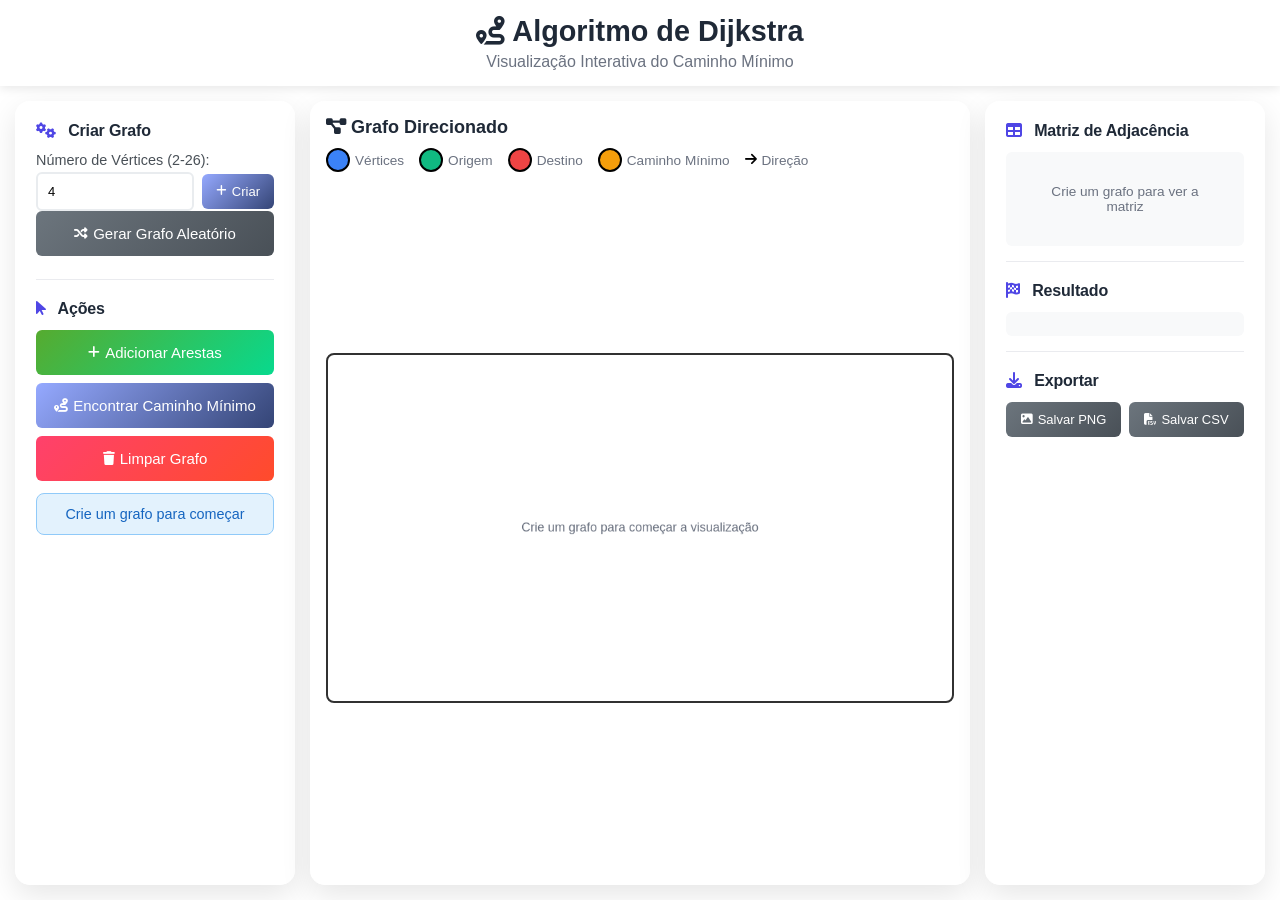
==== commit 40f21eea: "refactor -- Alteração de labels númericos para alfabéticos" ====
--- a/templates/index.html
+++ b/templates/index.html
@@ -22,9 +22,9 @@
                 <section class="panel-section">
                     <h3><i class="fas fa-cogs"></i> Criar Grafo</h3>
                     <div class="input-group">
-                        <label for="vertices">Número de Vértices (2-20):</label>
+                        <label for="vertices">Número de Vértices (2-26):</label>
                         <div class="input-row">
-                            <input type="number" id="vertices" min="2" max="20" value="4">
+                            <input type="number" id="vertices" min="2" max="26" value="4">
                             <button id="createGraph" class="btn btn-primary">
                                 <i class="fas fa-plus"></i> Criar
                             </button>
